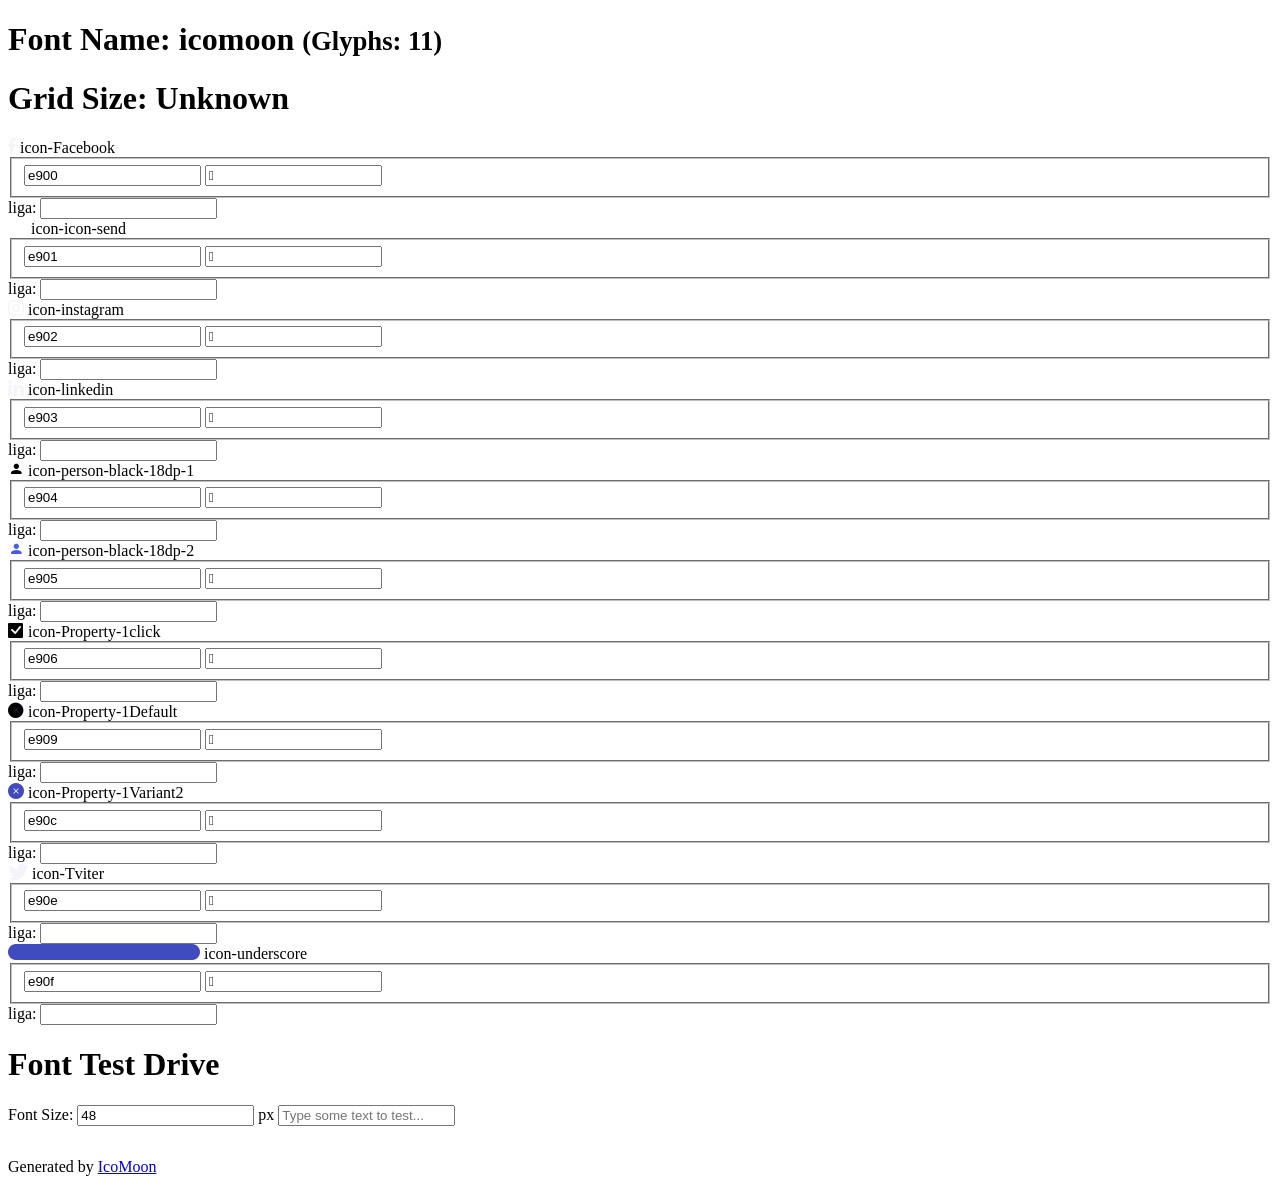
==== images/icons/demo.html @ 0f944b8d "загрузил svg" ====
<!doctype html>
<html>
<head>
    <meta charset="utf-8">
    <title>IcoMoon Demo</title>
    <meta name="description" content="An Icon Font Generated By IcoMoon.io">
    <meta name="viewport" content="width=device-width, initial-scale=1">
    <link rel="stylesheet" href="demo-files/demo.css">
    <link rel="stylesheet" href="style.css"></head>
<body>
    <div class="bgc1 clearfix">
        <h1 class="mhmm mvm"><span class="fgc1">Font Name:</span> icomoon <small class="fgc1">(Glyphs:&nbsp;11)</small></h1>
    </div>
    <div class="clearfix mhl ptl">
        <h1 class="mvm mtn fgc1">Grid Size: Unknown</h1>
        <div class="glyph fs1">
            <div class="clearfix bshadow0 pbs">
                <span class="icon-Facebook"></span>
                <span class="mls"> icon-Facebook</span>
            </div>
            <fieldset class="fs0 size1of1 clearfix hidden-false">
                <input type="text" readonly value="e900" class="unit size1of2" />
                <input type="text" maxlength="1" readonly value="&#xe900;" class="unitRight size1of2 talign-right" />
            </fieldset>
            <div class="fs0 bshadow0 clearfix hidden-true">
                <span class="unit pvs fgc1">liga: </span>
                <input type="text" readonly value="" class="liga unitRight" />
            </div>
        </div>
        <div class="glyph fs1">
            <div class="clearfix bshadow0 pbs">
                <span class="icon-icon-send"></span>
                <span class="mls"> icon-icon-send</span>
            </div>
            <fieldset class="fs0 size1of1 clearfix hidden-false">
                <input type="text" readonly value="e901" class="unit size1of2" />
                <input type="text" maxlength="1" readonly value="&#xe901;" class="unitRight size1of2 talign-right" />
            </fieldset>
            <div class="fs0 bshadow0 clearfix hidden-true">
                <span class="unit pvs fgc1">liga: </span>
                <input type="text" readonly value="" class="liga unitRight" />
            </div>
        </div>
        <div class="glyph fs1">
            <div class="clearfix bshadow0 pbs">
                <span class="icon-instagram"></span>
                <span class="mls"> icon-instagram</span>
            </div>
            <fieldset class="fs0 size1of1 clearfix hidden-false">
                <input type="text" readonly value="e902" class="unit size1of2" />
                <input type="text" maxlength="1" readonly value="&#xe902;" class="unitRight size1of2 talign-right" />
            </fieldset>
            <div class="fs0 bshadow0 clearfix hidden-true">
                <span class="unit pvs fgc1">liga: </span>
                <input type="text" readonly value="" class="liga unitRight" />
            </div>
        </div>
        <div class="glyph fs1">
            <div class="clearfix bshadow0 pbs">
                <span class="icon-linkedin"></span>
                <span class="mls"> icon-linkedin</span>
            </div>
            <fieldset class="fs0 size1of1 clearfix hidden-false">
                <input type="text" readonly value="e903" class="unit size1of2" />
                <input type="text" maxlength="1" readonly value="&#xe903;" class="unitRight size1of2 talign-right" />
            </fieldset>
            <div class="fs0 bshadow0 clearfix hidden-true">
                <span class="unit pvs fgc1">liga: </span>
                <input type="text" readonly value="" class="liga unitRight" />
            </div>
        </div>
        <div class="glyph fs1">
            <div class="clearfix bshadow0 pbs">
                <span class="icon-person-black-18dp-1"></span>
                <span class="mls"> icon-person-black-18dp-1</span>
            </div>
            <fieldset class="fs0 size1of1 clearfix hidden-false">
                <input type="text" readonly value="e904" class="unit size1of2" />
                <input type="text" maxlength="1" readonly value="&#xe904;" class="unitRight size1of2 talign-right" />
            </fieldset>
            <div class="fs0 bshadow0 clearfix hidden-true">
                <span class="unit pvs fgc1">liga: </span>
                <input type="text" readonly value="" class="liga unitRight" />
            </div>
        </div>
        <div class="glyph fs1">
            <div class="clearfix bshadow0 pbs">
                <span class="icon-person-black-18dp-2"></span>
                <span class="mls"> icon-person-black-18dp-2</span>
            </div>
            <fieldset class="fs0 size1of1 clearfix hidden-false">
                <input type="text" readonly value="e905" class="unit size1of2" />
                <input type="text" maxlength="1" readonly value="&#xe905;" class="unitRight size1of2 talign-right" />
            </fieldset>
            <div class="fs0 bshadow0 clearfix hidden-true">
                <span class="unit pvs fgc1">liga: </span>
                <input type="text" readonly value="" class="liga unitRight" />
            </div>
        </div>
        <div class="glyph fs1">
            <div class="clearfix bshadow0 pbs">
                <span class="icon-Property-1click"><span class="path1"></span><span class="path2"></span><span class="path3"></span></span>
                <span class="mls"> icon-Property-1click</span>
            </div>
            <fieldset class="fs0 size1of1 clearfix hidden-false">
                <input type="text" readonly value="e906" class="unit size1of2" />
                <input type="text" maxlength="1" readonly value="&#xe906;" class="unitRight size1of2 talign-right" />
            </fieldset>
            <div class="fs0 bshadow0 clearfix hidden-true">
                <span class="unit pvs fgc1">liga: </span>
                <input type="text" readonly value="" class="liga unitRight" />
            </div>
        </div>
        <div class="glyph fs1">
            <div class="clearfix bshadow0 pbs">
                <span class="icon-Property-1Default"><span class="path1"></span><span class="path2"></span><span class="path3"></span></span>
                <span class="mls"> icon-Property-1Default</span>
            </div>
            <fieldset class="fs0 size1of1 clearfix hidden-false">
                <input type="text" readonly value="e909" class="unit size1of2" />
                <input type="text" maxlength="1" readonly value="&#xe909;" class="unitRight size1of2 talign-right" />
            </fieldset>
            <div class="fs0 bshadow0 clearfix hidden-true">
                <span class="unit pvs fgc1">liga: </span>
                <input type="text" readonly value="" class="liga unitRight" />
            </div>
        </div>
        <div class="glyph fs1">
            <div class="clearfix bshadow0 pbs">
                <span class="icon-Property-1Variant2"><span class="path1"></span><span class="path2"></span></span>
                <span class="mls"> icon-Property-1Variant2</span>
            </div>
            <fieldset class="fs0 size1of1 clearfix hidden-false">
                <input type="text" readonly value="e90c" class="unit size1of2" />
                <input type="text" maxlength="1" readonly value="&#xe90c;" class="unitRight size1of2 talign-right" />
            </fieldset>
            <div class="fs0 bshadow0 clearfix hidden-true">
                <span class="unit pvs fgc1">liga: </span>
                <input type="text" readonly value="" class="liga unitRight" />
            </div>
        </div>
        <div class="glyph fs1">
            <div class="clearfix bshadow0 pbs">
                <span class="icon-Tviter"></span>
                <span class="mls"> icon-Tviter</span>
            </div>
            <fieldset class="fs0 size1of1 clearfix hidden-false">
                <input type="text" readonly value="e90e" class="unit size1of2" />
                <input type="text" maxlength="1" readonly value="&#xe90e;" class="unitRight size1of2 talign-right" />
            </fieldset>
            <div class="fs0 bshadow0 clearfix hidden-true">
                <span class="unit pvs fgc1">liga: </span>
                <input type="text" readonly value="" class="liga unitRight" />
            </div>
        </div>
        <div class="glyph fs1">
            <div class="clearfix bshadow0 pbs">
                <span class="icon-underscore"></span>
                <span class="mls"> icon-underscore</span>
            </div>
            <fieldset class="fs0 size1of1 clearfix hidden-false">
                <input type="text" readonly value="e90f" class="unit size1of2" />
                <input type="text" maxlength="1" readonly value="&#xe90f;" class="unitRight size1of2 talign-right" />
            </fieldset>
            <div class="fs0 bshadow0 clearfix hidden-true">
                <span class="unit pvs fgc1">liga: </span>
                <input type="text" readonly value="" class="liga unitRight" />
            </div>
        </div>
    </div>

    <!--[if gt IE 8]><!-->
    <div class="mhl clearfix mbl">
        <h1>Font Test Drive</h1>
        <label>
            Font Size: <input id="fontSize" type="number" class="textbox0 mbm"
            min="8" value="48" />
            px
        </label>
        <input id="testText" type="text" class="phl size1of1 mvl"
        placeholder="Type some text to test..." value=""/>
        <div id="testDrive" class="icon-" style="font-family: icomoon">&nbsp;
        </div>
    </div>
    <!--<![endif]-->
    <div class="bgc1 clearfix">
        <p class="mhl">Generated by <a href="https://icomoon.io/app">IcoMoon</a></p>
    </div>

    <script src="demo-files/demo.js"></script>
</body>
</html>
---- images/icons/style.css ----
@font-face {
  font-family: 'icomoon';
  src:  url('fonts/icomoon.eot?x093m4');
  src:  url('fonts/icomoon.eot?x093m4#iefix') format('embedded-opentype'),
    url('fonts/icomoon.ttf?x093m4') format('truetype'),
    url('fonts/icomoon.woff?x093m4') format('woff'),
    url('fonts/icomoon.svg?x093m4#icomoon') format('svg');
  font-weight: normal;
  font-style: normal;
  font-display: block;
}

[class^="icon-"], [class*=" icon-"] {
  /* use !important to prevent issues with browser extensions that change fonts */
  font-family: 'icomoon' !important;
  speak: never;
  font-style: normal;
  font-weight: normal;
  font-variant: normal;
  text-transform: none;
  line-height: 1;

  /* Better Font Rendering =========== */
  -webkit-font-smoothing: antialiased;
  -moz-osx-font-smoothing: grayscale;
}

.icon-Facebook:before {
  content: "\e900";
  color: #f4f4fd;
}
.icon-icon-send:before {
  content: "\e901";
  color: #fff;
}
.icon-instagram:before {
  content: "\e902";
  color: #f4f4fd;
}
.icon-linkedin:before {
  content: "\e903";
  color: #f4f4fd;
}
.icon-person-black-18dp-1:before {
  content: "\e904";
}
.icon-person-black-18dp-2:before {
  content: "\e905";
  color: #4d5ae5;
}
.icon-Property-1click .path1:before {
  content: "\e906";
  color: rgb(64, 75, 191);
}
.icon-Property-1click .path2:before {
  content: "\e907";
  margin-left: -1em;
  color: none;
}
.icon-Property-1click .path3:before {
  content: "\e908";
  margin-left: -1em;
  color: rgb(244, 244, 253);
}
.icon-Property-1Default .path1:before {
  content: "\e909";
  color: rgb(231, 233, 252);
}
.icon-Property-1Default .path2:before {
  content: "\e90a";
  margin-left: -1em;
  color: none;
}
.icon-Property-1Default .path3:before {
  content: "\e90b";
  margin-left: -1em;
  color: rgb(46, 47, 66);
}
.icon-Property-1Variant2 .path1:before {
  content: "\e90c";
  color: rgb(64, 75, 191);
}
.icon-Property-1Variant2 .path2:before {
  content: "\e90d";
  margin-left: -1em;
  color: rgb(255, 255, 255);
}
.icon-Tviter:before {
  content: "\e90e";
  color: #f4f4fd;
}
.icon-underscore:before {
  content: "\e90f";
  color: #404bbf;
}
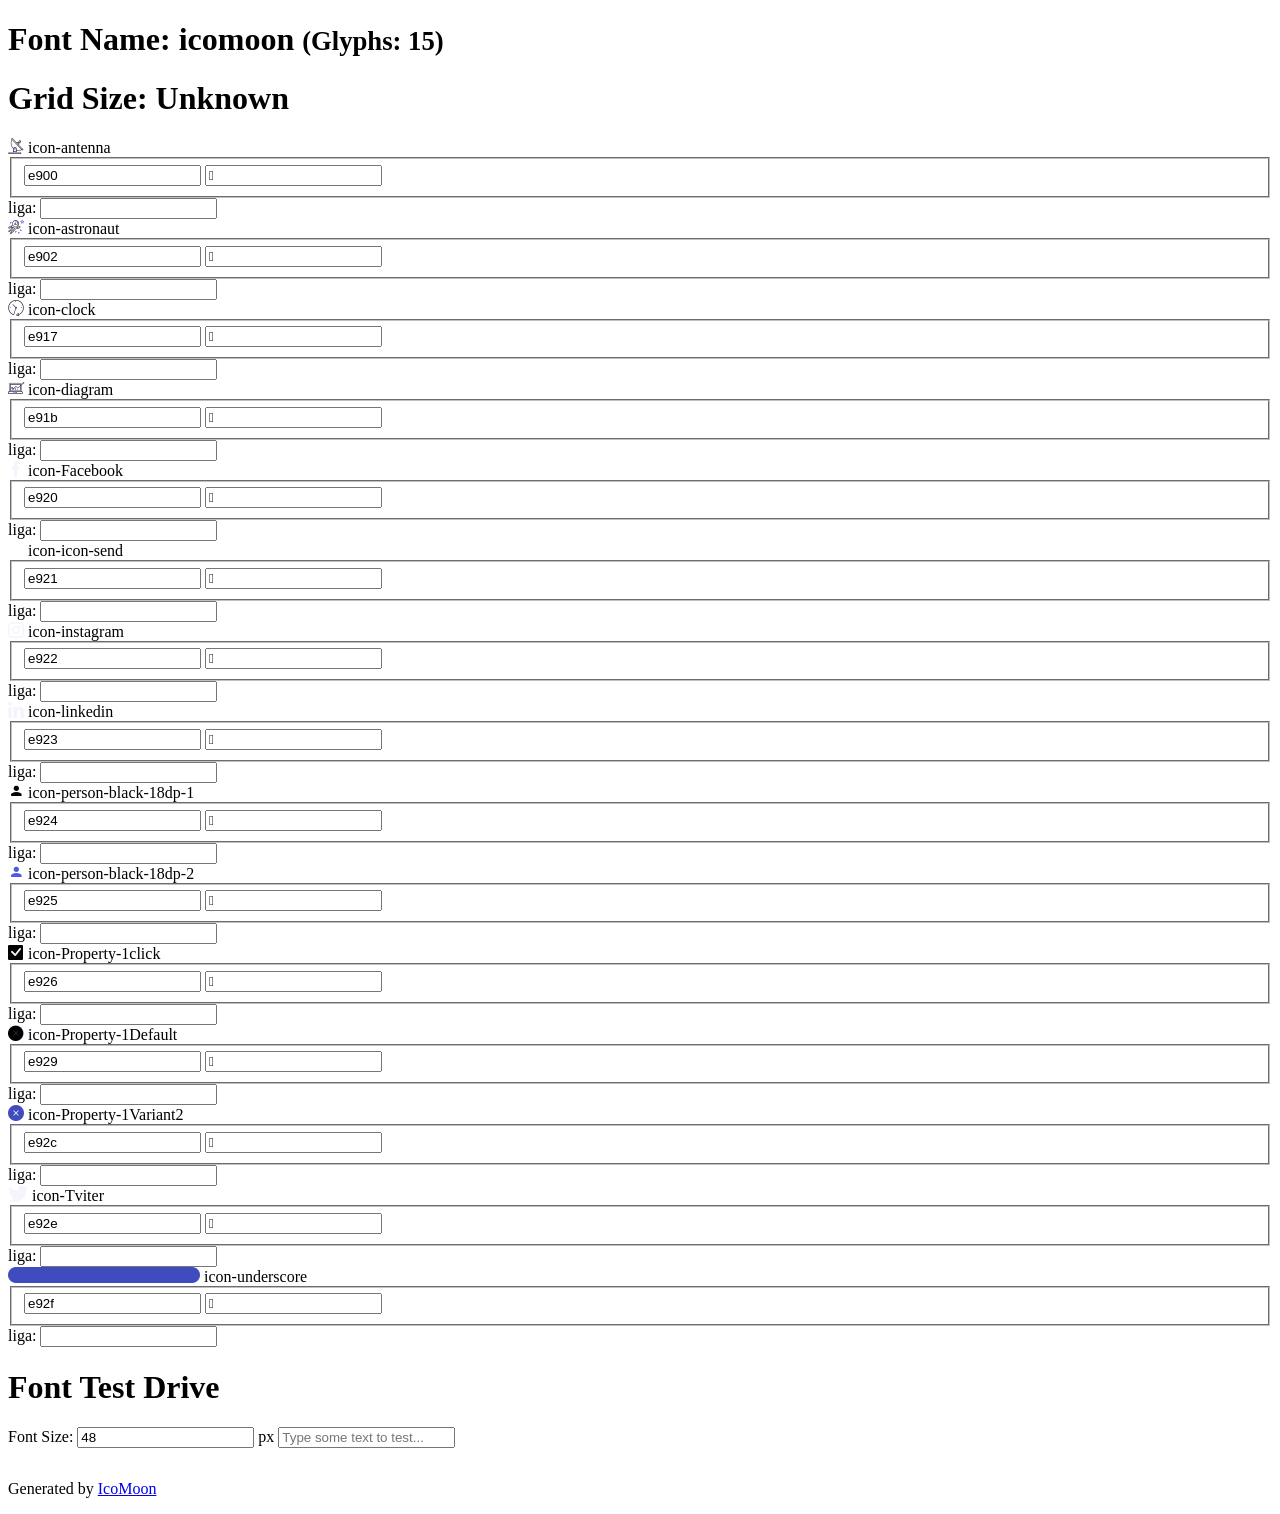
==== commit 5a067dca: "git" ====
--- a/images/icons/demo.html
+++ b/images/icons/demo.html
@@ -9,18 +9,74 @@
     <link rel="stylesheet" href="style.css"></head>
 <body>
     <div class="bgc1 clearfix">
-        <h1 class="mhmm mvm"><span class="fgc1">Font Name:</span> icomoon <small class="fgc1">(Glyphs:&nbsp;11)</small></h1>
+        <h1 class="mhmm mvm"><span class="fgc1">Font Name:</span> icomoon <small class="fgc1">(Glyphs:&nbsp;15)</small></h1>
     </div>
     <div class="clearfix mhl ptl">
         <h1 class="mvm mtn fgc1">Grid Size: Unknown</h1>
         <div class="glyph fs1">
             <div class="clearfix bshadow0 pbs">
+                <span class="icon-antenna"><span class="path1"></span><span class="path2"></span></span>
+                <span class="mls"> icon-antenna</span>
+            </div>
+            <fieldset class="fs0 size1of1 clearfix hidden-false">
+                <input type="text" readonly value="e900" class="unit size1of2" />
+                <input type="text" maxlength="1" readonly value="&#xe900;" class="unitRight size1of2 talign-right" />
+            </fieldset>
+            <div class="fs0 bshadow0 clearfix hidden-true">
+                <span class="unit pvs fgc1">liga: </span>
+                <input type="text" readonly value="" class="liga unitRight" />
+            </div>
+        </div>
+        <div class="glyph fs1">
+            <div class="clearfix bshadow0 pbs">
+                <span class="icon-astronaut"><span class="path1"></span><span class="path2"></span><span class="path3"></span><span class="path4"></span><span class="path5"></span><span class="path6"></span><span class="path7"></span><span class="path8"></span><span class="path9"></span><span class="path10"></span><span class="path11"></span><span class="path12"></span><span class="path13"></span><span class="path14"></span><span class="path15"></span><span class="path16"></span><span class="path17"></span><span class="path18"></span><span class="path19"></span><span class="path20"></span><span class="path21"></span></span>
+                <span class="mls"> icon-astronaut</span>
+            </div>
+            <fieldset class="fs0 size1of1 clearfix hidden-false">
+                <input type="text" readonly value="e902" class="unit size1of2" />
+                <input type="text" maxlength="1" readonly value="&#xe902;" class="unitRight size1of2 talign-right" />
+            </fieldset>
+            <div class="fs0 bshadow0 clearfix hidden-true">
+                <span class="unit pvs fgc1">liga: </span>
+                <input type="text" readonly value="" class="liga unitRight" />
+            </div>
+        </div>
+        <div class="glyph fs1">
+            <div class="clearfix bshadow0 pbs">
+                <span class="icon-clock"><span class="path1"></span><span class="path2"></span><span class="path3"></span><span class="path4"></span></span>
+                <span class="mls"> icon-clock</span>
+            </div>
+            <fieldset class="fs0 size1of1 clearfix hidden-false">
+                <input type="text" readonly value="e917" class="unit size1of2" />
+                <input type="text" maxlength="1" readonly value="&#xe917;" class="unitRight size1of2 talign-right" />
+            </fieldset>
+            <div class="fs0 bshadow0 clearfix hidden-true">
+                <span class="unit pvs fgc1">liga: </span>
+                <input type="text" readonly value="" class="liga unitRight" />
+            </div>
+        </div>
+        <div class="glyph fs1">
+            <div class="clearfix bshadow0 pbs">
+                <span class="icon-diagram"><span class="path1"></span><span class="path2"></span><span class="path3"></span><span class="path4"></span><span class="path5"></span></span>
+                <span class="mls"> icon-diagram</span>
+            </div>
+            <fieldset class="fs0 size1of1 clearfix hidden-false">
+                <input type="text" readonly value="e91b" class="unit size1of2" />
+                <input type="text" maxlength="1" readonly value="&#xe91b;" class="unitRight size1of2 talign-right" />
+            </fieldset>
+            <div class="fs0 bshadow0 clearfix hidden-true">
+                <span class="unit pvs fgc1">liga: </span>
+                <input type="text" readonly value="" class="liga unitRight" />
+            </div>
+        </div>
+        <div class="glyph fs1">
+            <div class="clearfix bshadow0 pbs">
                 <span class="icon-Facebook"></span>
                 <span class="mls"> icon-Facebook</span>
             </div>
             <fieldset class="fs0 size1of1 clearfix hidden-false">
-                <input type="text" readonly value="e900" class="unit size1of2" />
-                <input type="text" maxlength="1" readonly value="&#xe900;" class="unitRight size1of2 talign-right" />
+                <input type="text" readonly value="e920" class="unit size1of2" />
+                <input type="text" maxlength="1" readonly value="&#xe920;" class="unitRight size1of2 talign-right" />
             </fieldset>
             <div class="fs0 bshadow0 clearfix hidden-true">
                 <span class="unit pvs fgc1">liga: </span>
@@ -33,8 +89,8 @@
                 <span class="mls"> icon-icon-send</span>
             </div>
             <fieldset class="fs0 size1of1 clearfix hidden-false">
-                <input type="text" readonly value="e901" class="unit size1of2" />
-                <input type="text" maxlength="1" readonly value="&#xe901;" class="unitRight size1of2 talign-right" />
+                <input type="text" readonly value="e921" class="unit size1of2" />
+                <input type="text" maxlength="1" readonly value="&#xe921;" class="unitRight size1of2 talign-right" />
             </fieldset>
             <div class="fs0 bshadow0 clearfix hidden-true">
                 <span class="unit pvs fgc1">liga: </span>
@@ -47,8 +103,8 @@
                 <span class="mls"> icon-instagram</span>
             </div>
             <fieldset class="fs0 size1of1 clearfix hidden-false">
-                <input type="text" readonly value="e902" class="unit size1of2" />
-                <input type="text" maxlength="1" readonly value="&#xe902;" class="unitRight size1of2 talign-right" />
+                <input type="text" readonly value="e922" class="unit size1of2" />
+                <input type="text" maxlength="1" readonly value="&#xe922;" class="unitRight size1of2 talign-right" />
             </fieldset>
             <div class="fs0 bshadow0 clearfix hidden-true">
                 <span class="unit pvs fgc1">liga: </span>
@@ -61,8 +117,8 @@
                 <span class="mls"> icon-linkedin</span>
             </div>
             <fieldset class="fs0 size1of1 clearfix hidden-false">
-                <input type="text" readonly value="e903" class="unit size1of2" />
-                <input type="text" maxlength="1" readonly value="&#xe903;" class="unitRight size1of2 talign-right" />
+                <input type="text" readonly value="e923" class="unit size1of2" />
+                <input type="text" maxlength="1" readonly value="&#xe923;" class="unitRight size1of2 talign-right" />
             </fieldset>
             <div class="fs0 bshadow0 clearfix hidden-true">
                 <span class="unit pvs fgc1">liga: </span>
@@ -75,8 +131,8 @@
                 <span class="mls"> icon-person-black-18dp-1</span>
             </div>
             <fieldset class="fs0 size1of1 clearfix hidden-false">
-                <input type="text" readonly value="e904" class="unit size1of2" />
-                <input type="text" maxlength="1" readonly value="&#xe904;" class="unitRight size1of2 talign-right" />
+                <input type="text" readonly value="e924" class="unit size1of2" />
+                <input type="text" maxlength="1" readonly value="&#xe924;" class="unitRight size1of2 talign-right" />
             </fieldset>
             <div class="fs0 bshadow0 clearfix hidden-true">
                 <span class="unit pvs fgc1">liga: </span>
@@ -89,8 +145,8 @@
                 <span class="mls"> icon-person-black-18dp-2</span>
             </div>
             <fieldset class="fs0 size1of1 clearfix hidden-false">
-                <input type="text" readonly value="e905" class="unit size1of2" />
-                <input type="text" maxlength="1" readonly value="&#xe905;" class="unitRight size1of2 talign-right" />
+                <input type="text" readonly value="e925" class="unit size1of2" />
+                <input type="text" maxlength="1" readonly value="&#xe925;" class="unitRight size1of2 talign-right" />
             </fieldset>
             <div class="fs0 bshadow0 clearfix hidden-true">
                 <span class="unit pvs fgc1">liga: </span>
@@ -103,8 +159,8 @@
                 <span class="mls"> icon-Property-1click</span>
             </div>
             <fieldset class="fs0 size1of1 clearfix hidden-false">
-                <input type="text" readonly value="e906" class="unit size1of2" />
-                <input type="text" maxlength="1" readonly value="&#xe906;" class="unitRight size1of2 talign-right" />
+                <input type="text" readonly value="e926" class="unit size1of2" />
+                <input type="text" maxlength="1" readonly value="&#xe926;" class="unitRight size1of2 talign-right" />
             </fieldset>
             <div class="fs0 bshadow0 clearfix hidden-true">
                 <span class="unit pvs fgc1">liga: </span>
@@ -117,8 +173,8 @@
                 <span class="mls"> icon-Property-1Default</span>
             </div>
             <fieldset class="fs0 size1of1 clearfix hidden-false">
-                <input type="text" readonly value="e909" class="unit size1of2" />
-                <input type="text" maxlength="1" readonly value="&#xe909;" class="unitRight size1of2 talign-right" />
+                <input type="text" readonly value="e929" class="unit size1of2" />
+                <input type="text" maxlength="1" readonly value="&#xe929;" class="unitRight size1of2 talign-right" />
             </fieldset>
             <div class="fs0 bshadow0 clearfix hidden-true">
                 <span class="unit pvs fgc1">liga: </span>
@@ -131,8 +187,8 @@
                 <span class="mls"> icon-Property-1Variant2</span>
             </div>
             <fieldset class="fs0 size1of1 clearfix hidden-false">
-                <input type="text" readonly value="e90c" class="unit size1of2" />
-                <input type="text" maxlength="1" readonly value="&#xe90c;" class="unitRight size1of2 talign-right" />
+                <input type="text" readonly value="e92c" class="unit size1of2" />
+                <input type="text" maxlength="1" readonly value="&#xe92c;" class="unitRight size1of2 talign-right" />
             </fieldset>
             <div class="fs0 bshadow0 clearfix hidden-true">
                 <span class="unit pvs fgc1">liga: </span>
@@ -145,8 +201,8 @@
                 <span class="mls"> icon-Tviter</span>
             </div>
             <fieldset class="fs0 size1of1 clearfix hidden-false">
-                <input type="text" readonly value="e90e" class="unit size1of2" />
-                <input type="text" maxlength="1" readonly value="&#xe90e;" class="unitRight size1of2 talign-right" />
+                <input type="text" readonly value="e92e" class="unit size1of2" />
+                <input type="text" maxlength="1" readonly value="&#xe92e;" class="unitRight size1of2 talign-right" />
             </fieldset>
             <div class="fs0 bshadow0 clearfix hidden-true">
                 <span class="unit pvs fgc1">liga: </span>
@@ -159,8 +215,8 @@
                 <span class="mls"> icon-underscore</span>
             </div>
             <fieldset class="fs0 size1of1 clearfix hidden-false">
-                <input type="text" readonly value="e90f" class="unit size1of2" />
-                <input type="text" maxlength="1" readonly value="&#xe90f;" class="unitRight size1of2 talign-right" />
+                <input type="text" readonly value="e92f" class="unit size1of2" />
+                <input type="text" maxlength="1" readonly value="&#xe92f;" class="unitRight size1of2 talign-right" />
             </fieldset>
             <div class="fs0 bshadow0 clearfix hidden-true">
                 <span class="unit pvs fgc1">liga: </span>
--- a/images/icons/style.css
+++ b/images/icons/style.css
@@ -1,10 +1,10 @@
 @font-face {
   font-family: 'icomoon';
-  src:  url('fonts/icomoon.eot?x093m4');
-  src:  url('fonts/icomoon.eot?x093m4#iefix') format('embedded-opentype'),
-    url('fonts/icomoon.ttf?x093m4') format('truetype'),
-    url('fonts/icomoon.woff?x093m4') format('woff'),
-    url('fonts/icomoon.svg?x093m4#icomoon') format('svg');
+  src:  url('fonts/icomoon.eot?5n5n64');
+  src:  url('fonts/icomoon.eot?5n5n64#iefix') format('embedded-opentype'),
+    url('fonts/icomoon.ttf?5n5n64') format('truetype'),
+    url('fonts/icomoon.woff?5n5n64') format('woff'),
+    url('fonts/icomoon.svg?5n5n64#icomoon') format('svg');
   font-weight: normal;
   font-style: normal;
   font-display: block;
@@ -25,71 +25,227 @@
   -moz-osx-font-smoothing: grayscale;
 }
 
+.icon-antenna .path1:before {
+  content: "\e900";
+  color: rgb(46, 47, 66);
+}
+.icon-antenna .path2:before {
+  content: "\e901";
+  margin-left: -1em;
+  color: rgb(77, 90, 229);
+}
+.icon-astronaut .path1:before {
+  content: "\e902";
+  color: rgb(77, 90, 229);
+}
+.icon-astronaut .path2:before {
+  content: "\e903";
+  margin-left: -1em;
+  color: rgb(77, 90, 229);
+}
+.icon-astronaut .path3:before {
+  content: "\e904";
+  margin-left: -1em;
+  color: rgb(77, 90, 229);
+}
+.icon-astronaut .path4:before {
+  content: "\e905";
+  margin-left: -1em;
+  color: rgb(77, 90, 229);
+}
+.icon-astronaut .path5:before {
+  content: "\e906";
+  margin-left: -1em;
+  color: rgb(77, 90, 229);
+}
+.icon-astronaut .path6:before {
+  content: "\e907";
+  margin-left: -1em;
+  color: rgb(77, 90, 229);
+}
+.icon-astronaut .path7:before {
+  content: "\e908";
+  margin-left: -1em;
+  color: rgb(77, 90, 229);
+}
+.icon-astronaut .path8:before {
+  content: "\e909";
+  margin-left: -1em;
+  color: rgb(77, 90, 229);
+}
+.icon-astronaut .path9:before {
+  content: "\e90a";
+  margin-left: -1em;
+  color: rgb(77, 90, 229);
+}
+.icon-astronaut .path10:before {
+  content: "\e90b";
+  margin-left: -1em;
+  color: rgb(77, 90, 229);
+}
+.icon-astronaut .path11:before {
+  content: "\e90c";
+  margin-left: -1em;
+  color: rgb(77, 90, 229);
+}
+.icon-astronaut .path12:before {
+  content: "\e90d";
+  margin-left: -1em;
+  color: rgb(77, 90, 229);
+}
+.icon-astronaut .path13:before {
+  content: "\e90e";
+  margin-left: -1em;
+  color: rgb(77, 90, 229);
+}
+.icon-astronaut .path14:before {
+  content: "\e90f";
+  margin-left: -1em;
+  color: rgb(77, 90, 229);
+}
+.icon-astronaut .path15:before {
+  content: "\e910";
+  margin-left: -1em;
+  color: rgb(77, 90, 229);
+}
+.icon-astronaut .path16:before {
+  content: "\e911";
+  margin-left: -1em;
+  color: rgb(77, 90, 229);
+}
+.icon-astronaut .path17:before {
+  content: "\e912";
+  margin-left: -1em;
+  color: rgb(77, 90, 229);
+}
+.icon-astronaut .path18:before {
+  content: "\e913";
+  margin-left: -1em;
+  color: rgb(46, 47, 66);
+}
+.icon-astronaut .path19:before {
+  content: "\e914";
+  margin-left: -1em;
+  color: rgb(46, 47, 66);
+}
+.icon-astronaut .path20:before {
+  content: "\e915";
+  margin-left: -1em;
+  color: rgb(46, 47, 66);
+}
+.icon-astronaut .path21:before {
+  content: "\e916";
+  margin-left: -1em;
+  color: rgb(46, 47, 66);
+}
+.icon-clock .path1:before {
+  content: "\e917";
+  color: rgb(46, 47, 66);
+}
+.icon-clock .path2:before {
+  content: "\e918";
+  margin-left: -1em;
+  color: rgb(77, 90, 229);
+}
+.icon-clock .path3:before {
+  content: "\e919";
+  margin-left: -1em;
+  color: rgb(77, 90, 229);
+}
+.icon-clock .path4:before {
+  content: "\e91a";
+  margin-left: -1em;
+  color: rgb(77, 90, 229);
+}
+.icon-diagram .path1:before {
+  content: "\e91b";
+  color: rgb(77, 90, 229);
+}
+.icon-diagram .path2:before {
+  content: "\e91c";
+  margin-left: -1em;
+  color: rgb(77, 90, 229);
+}
+.icon-diagram .path3:before {
+  content: "\e91d";
+  margin-left: -1em;
+  color: rgb(77, 90, 229);
+}
+.icon-diagram .path4:before {
+  content: "\e91e";
+  margin-left: -1em;
+  color: rgb(77, 90, 229);
+}
+.icon-diagram .path5:before {
+  content: "\e91f";
+  margin-left: -1em;
+  color: rgb(46, 47, 66);
+}
 .icon-Facebook:before {
-  content: "\e900";
+  content: "\e920";
   color: #f4f4fd;
 }
 .icon-icon-send:before {
-  content: "\e901";
+  content: "\e921";
   color: #fff;
 }
 .icon-instagram:before {
-  content: "\e902";
+  content: "\e922";
   color: #f4f4fd;
 }
 .icon-linkedin:before {
-  content: "\e903";
+  content: "\e923";
   color: #f4f4fd;
 }
 .icon-person-black-18dp-1:before {
-  content: "\e904";
+  content: "\e924";
 }
 .icon-person-black-18dp-2:before {
-  content: "\e905";
+  content: "\e925";
   color: #4d5ae5;
 }
 .icon-Property-1click .path1:before {
-  content: "\e906";
+  content: "\e926";
   color: rgb(64, 75, 191);
 }
 .icon-Property-1click .path2:before {
-  content: "\e907";
+  content: "\e927";
   margin-left: -1em;
   color: none;
 }
 .icon-Property-1click .path3:before {
-  content: "\e908";
+  content: "\e928";
   margin-left: -1em;
   color: rgb(244, 244, 253);
 }
 .icon-Property-1Default .path1:before {
-  content: "\e909";
+  content: "\e929";
   color: rgb(231, 233, 252);
 }
 .icon-Property-1Default .path2:before {
-  content: "\e90a";
+  content: "\e92a";
   margin-left: -1em;
   color: none;
 }
 .icon-Property-1Default .path3:before {
-  content: "\e90b";
+  content: "\e92b";
   margin-left: -1em;
   color: rgb(46, 47, 66);
 }
 .icon-Property-1Variant2 .path1:before {
-  content: "\e90c";
+  content: "\e92c";
   color: rgb(64, 75, 191);
 }
 .icon-Property-1Variant2 .path2:before {
-  content: "\e90d";
+  content: "\e92d";
   margin-left: -1em;
   color: rgb(255, 255, 255);
 }
 .icon-Tviter:before {
-  content: "\e90e";
+  content: "\e92e";
   color: #f4f4fd;
 }
 .icon-underscore:before {
-  content: "\e90f";
+  content: "\e92f";
   color: #404bbf;
 }
